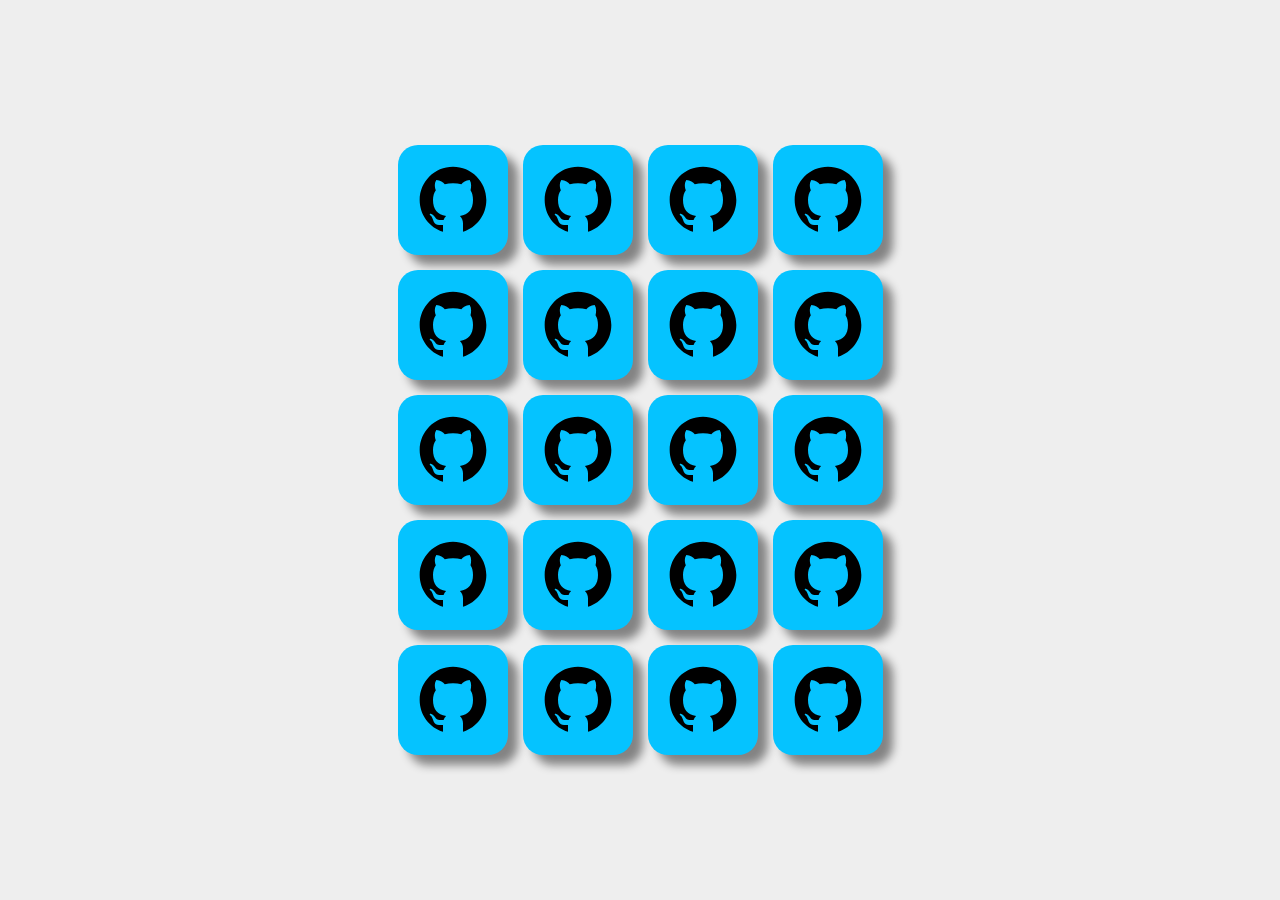
==== pages/main.html @ 6ae29b54 "first commit" ====
<!DOCTYPE html>
<html lang="en">

<head>
  <meta charset="UTF-8">
  <meta http-equiv="X-UA-Compatible" content="IE=edge">
  <meta name="viewport" content="width=device-width, initial-scale=1.0">
  <link rel="stylesheet" href="../CSS/main.css">
  <script defer src="../JS/game.js"></script>
  <script defer src="../JS/script.js"></script>
  <title>Jogo da Memória</title>
</head>

<body>

  <div id="gameBoard">
   
  </div>

  <div id="gameOver">
    <div>
      Parabéns,você completou o jogo!
    </div>
    <button id="restart" onclick="restart()">Jogue Novamente</button>
  </div>


</body>

</html>
---- CSS/main.css ----
@import url('https://fonts.googleapis.com/css2?family=Press+Start+2P&display=swap');

*{
  margin: 0;
  padding: 0;
  box-sizing: border-box;
  border: none;
  list-style: none;
  font-family: 'Press Start 2P', cursive;
}

body{
  width: 100vw;
  height: 100vh;
  display: flex;
  justify-content: center;
  align-items: center;
  background-color: #eee;
}

#gameBoard{
  max-width: 700px;
  display: grid;
  grid-template: 1fr 1fr 1fr 1fr 1fr / 1fr 1fr 1fr 1fr;
  gap: 15px;
}

.card{
  width: 110px;
  height: 110px;
  position: relative;
  transform-style: preserve-3d;
  transition: transform 0.5s;

}

.card_front, .card_back{
  width: 100%;
  height: 100%;
  position: absolute;
  display: flex;
  justify-content: center;
  align-items: center;
  border-radius: 20px;
  box-shadow: 10px 10px 10px rgba(0, 0, 0, 0.45);
  backface-visibility: hidden;
}

.flip{
  transform: rotateY(180deg);
}

.card_front{
  transform: rotateY(180deg);
  background-color: #101c3c;;
  box-shadow: inset 0 0, 0 0 1em yellow;
}

.card_back{
  background-color: #05c3ff;
  /* display: none; */
}

.card_back img {
  width: 80px;
}

#gameOver{
  z-index: 1;
  position: absolute;
  width: 100%;
  height: 100%;
  display: none;
  flex-direction: column;
  justify-content: center;
  align-items: center;
  inset: 0;
  background-color: rgba(0, 0, 0, 0.8);
  color: #fff;
  font-size: 30px;
}

#restart{
  padding: 20px;
  background-color: yellow;
  font-size: 20px;
  border-radius: 8px;
  border: none;
  margin-top: 2rem;
}

#restart:hover{
  cursor: pointer;
  background-color: #ffff56;

}
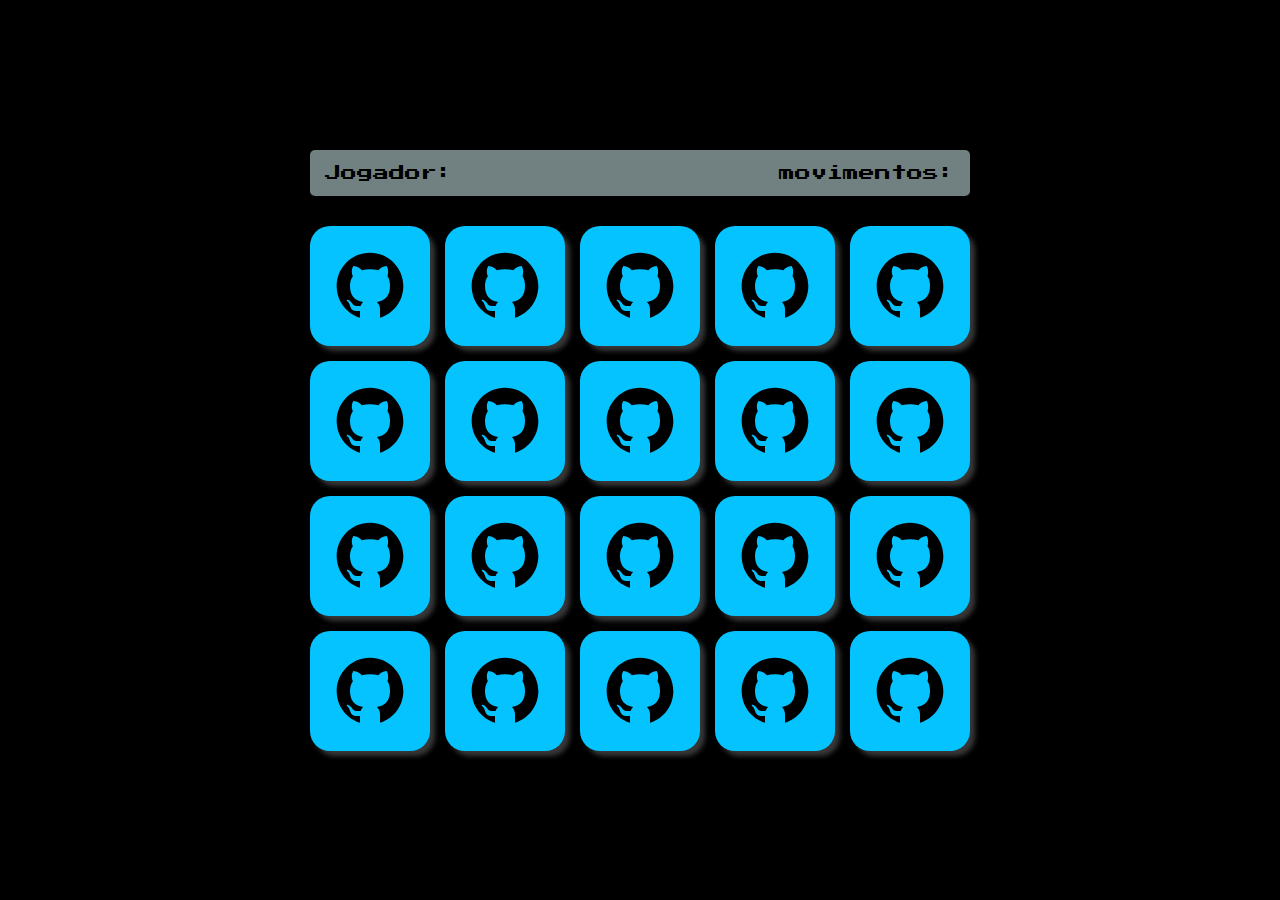
==== commit e028f1a7: "array of players" ====
--- a/pages/main.html
+++ b/pages/main.html
@@ -13,9 +13,16 @@
 
 <body>
 
-  <div id="gameBoard">
-   
+  <div id="movesBoard">
+    <div id="playerName">
+      <p>Jogador: </p>
+    </div>
+    <div id="amountMoves">
+      <p>movimentos: </p>
+    </div>
   </div>
+
+  <div id="gameBoard"></div>
 
   <div id="gameOver">
     <div>
--- a/CSS/main.css
+++ b/CSS/main.css
@@ -1,6 +1,6 @@
 @import url('https://fonts.googleapis.com/css2?family=Press+Start+2P&display=swap');
 
-*{
+* {
   margin: 0;
   padding: 0;
   box-sizing: border-box;
@@ -9,32 +9,45 @@
   font-family: 'Press Start 2P', cursive;
 }
 
-body{
+body {
   width: 100vw;
   height: 100vh;
   display: flex;
+  flex-direction: column;
   justify-content: center;
   align-items: center;
-  background-color: #eee;
+  background-color: #000;
 }
 
-#gameBoard{
+#movesBoard {
+  width: 660px;
+  display: flex;
+  justify-content: space-between;
+  margin: 0 0 30px;
+  padding: 15px;
+  align-items: center;
+  border-radius: 5px;
+  background-color: rgba(225, 255, 255, 0.5);
+}
+
+#gameBoard {
   max-width: 700px;
   display: grid;
-  grid-template: 1fr 1fr 1fr 1fr 1fr / 1fr 1fr 1fr 1fr;
+  grid-template: 1fr 1fr 1fr 1fr / 1fr 1fr 1fr 1fr 1fr;
   gap: 15px;
 }
 
-.card{
-  width: 110px;
-  height: 110px;
+.card {
+  width: 120px;
+  height: 120px;
   position: relative;
   transform-style: preserve-3d;
   transition: transform 0.5s;
 
 }
 
-.card_front, .card_back{
+.card_front,
+.card_back {
   width: 100%;
   height: 100%;
   position: absolute;
@@ -42,30 +55,35 @@
   justify-content: center;
   align-items: center;
   border-radius: 20px;
-  box-shadow: 10px 10px 10px rgba(0, 0, 0, 0.45);
+  box-shadow: 5px 5px 5px rgba(199, 197, 197, 0.281);
   backface-visibility: hidden;
 }
 
-.flip{
+.flip {
   transform: rotateY(180deg);
 }
 
-.card_front{
+.disable_card {
+  filter: saturate(0);
+  opacity: 0.5;
+}
+
+.card_front {
   transform: rotateY(180deg);
-  background-color: #101c3c;;
+  background-color: #101c3c;
+  ;
   box-shadow: inset 0 0, 0 0 1em yellow;
 }
 
-.card_back{
+.card_back {
   background-color: #05c3ff;
-  /* display: none; */
 }
 
 .card_back img {
   width: 80px;
 }
 
-#gameOver{
+#gameOver {
   z-index: 1;
   position: absolute;
   width: 100%;
@@ -80,7 +98,7 @@
   font-size: 30px;
 }
 
-#restart{
+#restart {
   padding: 20px;
   background-color: yellow;
   font-size: 20px;
@@ -89,7 +107,7 @@
   margin-top: 2rem;
 }
 
-#restart:hover{
+#restart:hover {
   cursor: pointer;
   background-color: #ffff56;
 
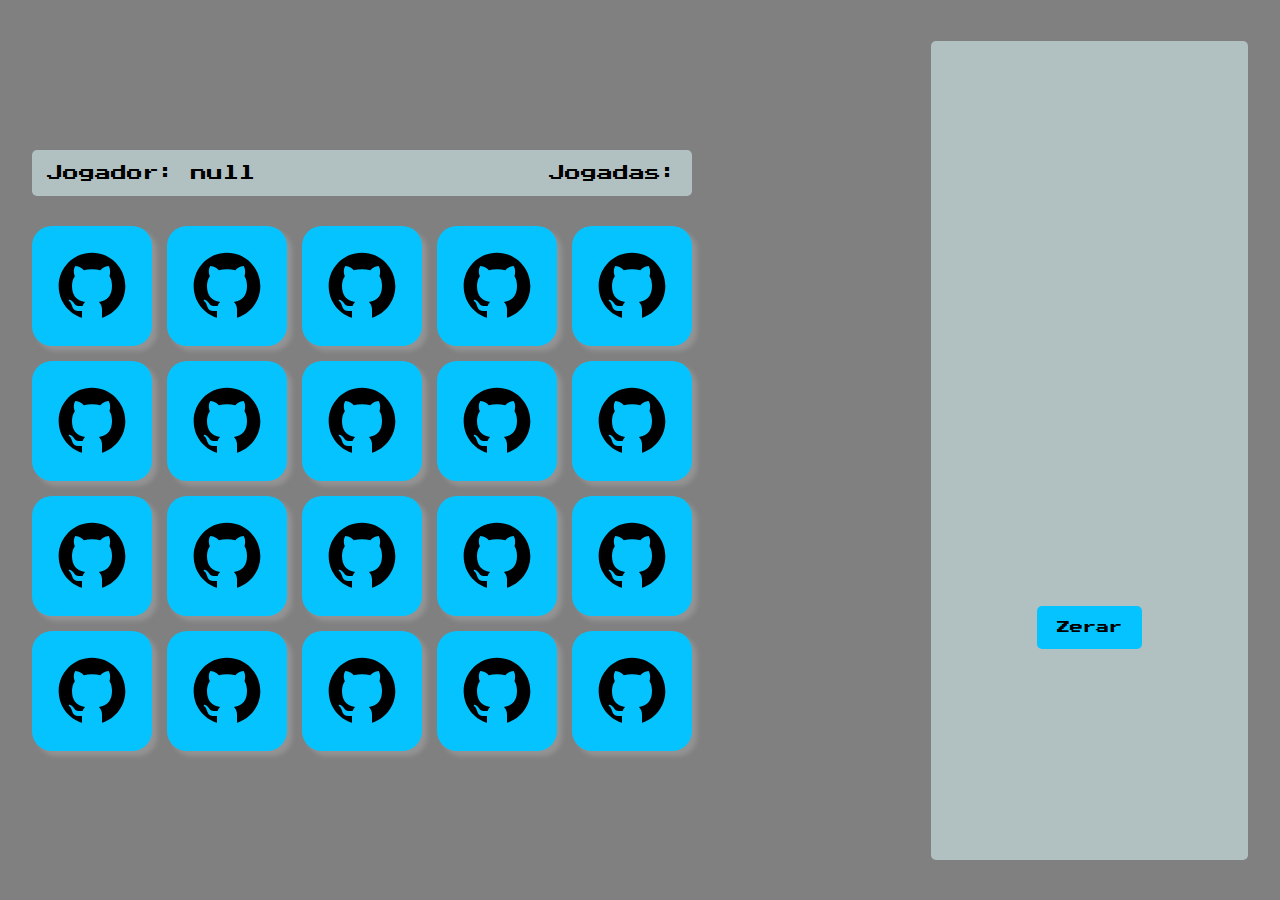
==== commit ed9a1df7: "ranking first version" ====
--- a/pages/main.html
+++ b/pages/main.html
@@ -12,17 +12,24 @@
 </head>
 
 <body>
+  <div class="container">
+    <div id="movesBoard">
+      <div id="playerName">
+        <p>Jogador: </p>
+      </div>
+      <div id="amountMoves">
+        <p>Jogadas: </p>
+      </div>
+    </div>
 
-  <div id="movesBoard">
-    <div id="playerName">
-      <p>Jogador: </p>
-    </div>
-    <div id="amountMoves">
-      <p>movimentos: </p>
-    </div>
+    <div id="gameBoard"></div>
   </div>
 
-  <div id="gameBoard"></div>
+  <div class="containerList">
+    <ul id="list">
+    </ul>
+    <button class="btnRanking">Zerar</button>
+  </div>
 
   <div id="gameOver">
     <div>
--- a/CSS/main.css
+++ b/CSS/main.css
@@ -13,10 +13,13 @@
   width: 100vw;
   height: 100vh;
   display: flex;
-  flex-direction: column;
-  justify-content: center;
+  justify-content: space-between;
   align-items: center;
-  background-color: #000;
+  background-color: gray;
+}
+
+.container{
+  margin-left: 2rem;
 }
 
 #movesBoard {
@@ -35,6 +38,48 @@
   display: grid;
   grid-template: 1fr 1fr 1fr 1fr / 1fr 1fr 1fr 1fr 1fr;
   gap: 15px;
+}
+
+.containerList{
+  width: 317px;
+  height: 91%;
+  display: flex;
+  flex-direction: column;
+  align-items: center;
+  margin: 2rem;
+  border-radius: 5px;
+  background-color: rgba(225, 255, 255, 0.5);
+}
+
+ul{
+  overflow-y: scroll;
+  height: 550px;
+}
+
+li{
+  background-color:#eee;
+  width: 300px;
+  padding: 5px;
+  margin-bottom: 5px;
+  /* text-align: ; */
+}
+
+li > p {
+  margin-top: 10px;
+}
+
+.btnRanking{
+  padding: 15px 20px;
+  border-radius: 5px;
+  margin: 15px auto;
+  background-color: #05c3ff;
+  transition: all 0.5s;
+}
+
+.btnRanking:hover{
+  background-color: #000;
+  color: #05c3ff;
+  cursor: pointer;
 }
 
 .card {
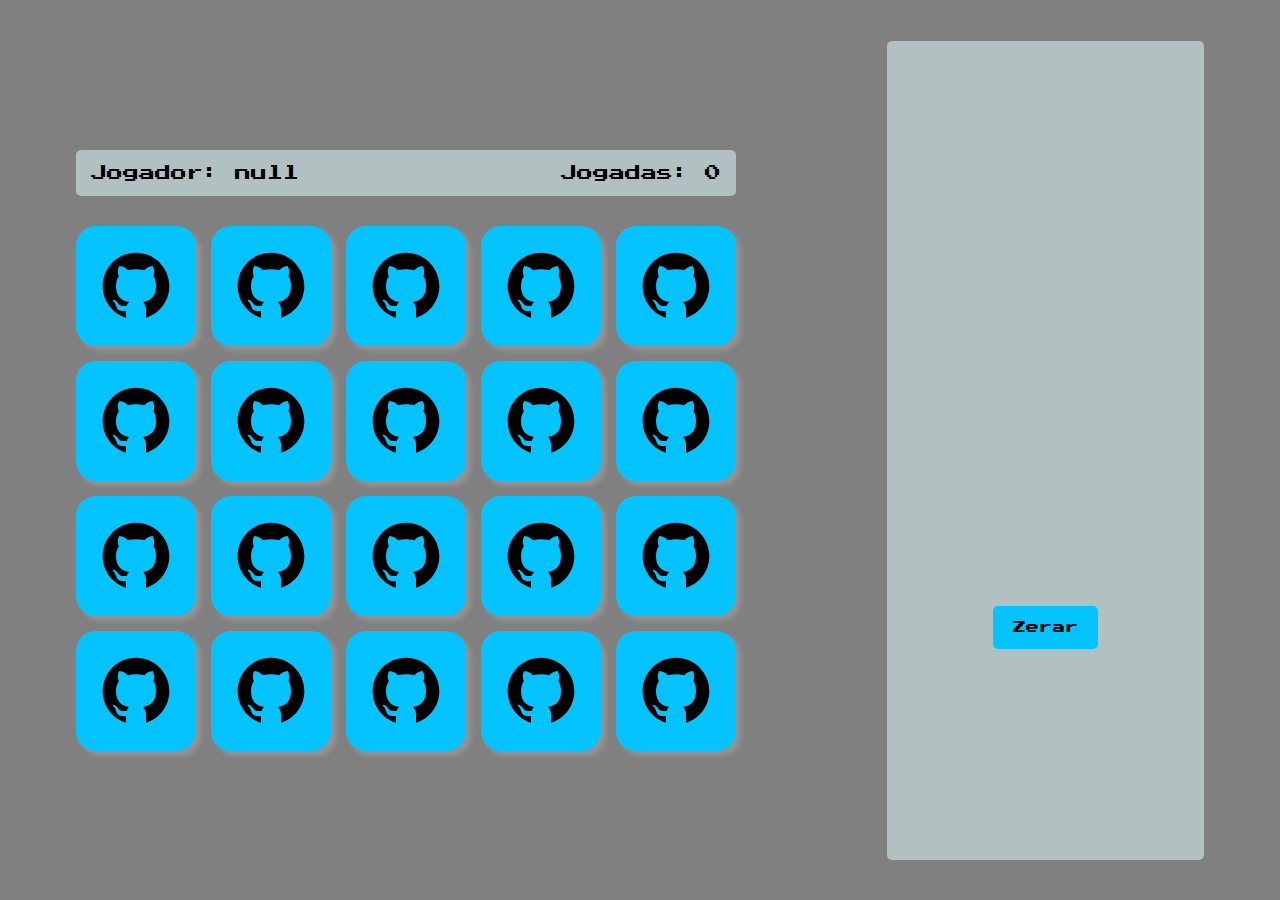
==== commit c4c5c29e: "playing with existing players" ====
--- a/pages/main.html
+++ b/pages/main.html
@@ -28,7 +28,7 @@
   <div class="containerList">
     <ul id="list">
     </ul>
-    <button class="btnRanking">Zerar</button>
+    <button class="btnRanking" onclick="resetRanking()">Zerar</button>
   </div>
 
   <div id="gameOver">
--- a/CSS/main.css
+++ b/CSS/main.css
@@ -13,13 +13,14 @@
   width: 100vw;
   height: 100vh;
   display: flex;
-  justify-content: space-between;
+  justify-content: space-around;
   align-items: center;
   background-color: gray;
+  overflow: hidden;
 }
 
 .container{
-  margin-left: 2rem;
+  /* margin-left: 2rem; */
 }
 
 #movesBoard {
@@ -46,7 +47,7 @@
   display: flex;
   flex-direction: column;
   align-items: center;
-  margin: 2rem;
+  /* margin: 2rem; */
   border-radius: 5px;
   background-color: rgba(225, 255, 255, 0.5);
 }
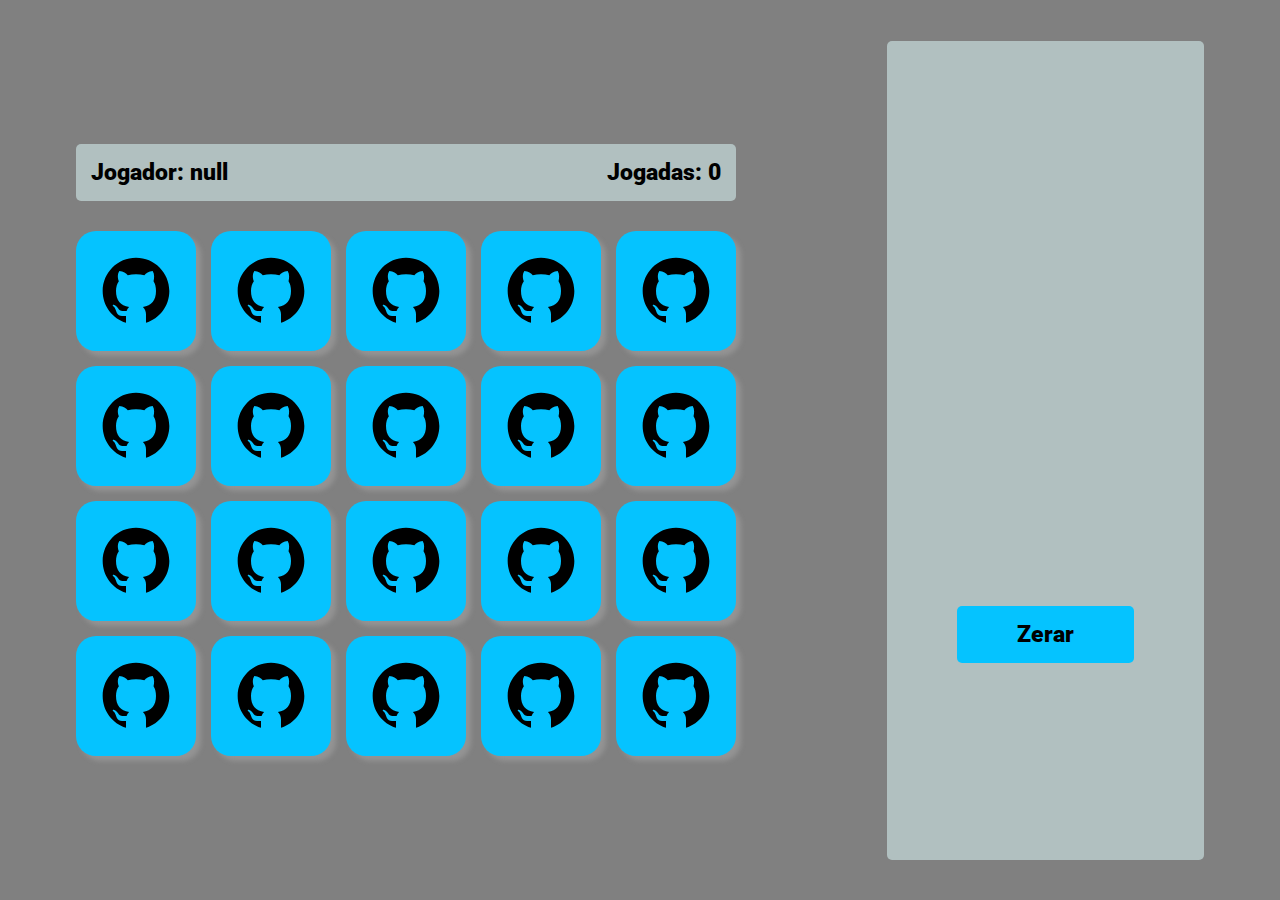
==== commit 6dc16380: "change pages" ====
--- a/pages/main.html
+++ b/pages/main.html
@@ -8,6 +8,7 @@
   <link rel="stylesheet" href="../CSS/main.css">
   <script defer src="../JS/game.js"></script>
   <script defer src="../JS/script.js"></script>
+  <link rel="icon" type="image/jpg" href="../images/brain.png">
   <title>Jogo da Memória</title>
 </head>
 
--- a/CSS/main.css
+++ b/CSS/main.css
@@ -1,12 +1,14 @@
-@import url('https://fonts.googleapis.com/css2?family=Press+Start+2P&display=swap');
-
+/* @import url('https://fonts.googleapis.com/css2?family=Press+Start+2P&display=swap'); */
+@import url('https://fonts.googleapis.com/css2?family=Press+Start+2P&family=Roboto:wght@400;700;900&family=Rubik+Bubbles&display=swap');
 * {
   margin: 0;
   padding: 0;
   box-sizing: border-box;
   border: none;
   list-style: none;
-  font-family: 'Press Start 2P', cursive;
+  font-family: 'Roboto', sans-serif;
+  font-size: 1.2rem;
+  font-weight: 900;
 }
 
 body {
@@ -47,7 +49,6 @@
   display: flex;
   flex-direction: column;
   align-items: center;
-  /* margin: 2rem; */
   border-radius: 5px;
   background-color: rgba(225, 255, 255, 0.5);
 }
@@ -58,11 +59,10 @@
 }
 
 li{
-  background-color:#eee;
   width: 300px;
   padding: 5px;
-  margin-bottom: 5px;
-  /* text-align: ; */
+  margin-top: 10px;
+  background-color:#eee;
 }
 
 li > p {
@@ -70,7 +70,7 @@
 }
 
 .btnRanking{
-  padding: 15px 20px;
+  padding: 15px 60px;
   border-radius: 5px;
   margin: 15px auto;
   background-color: #05c3ff;
